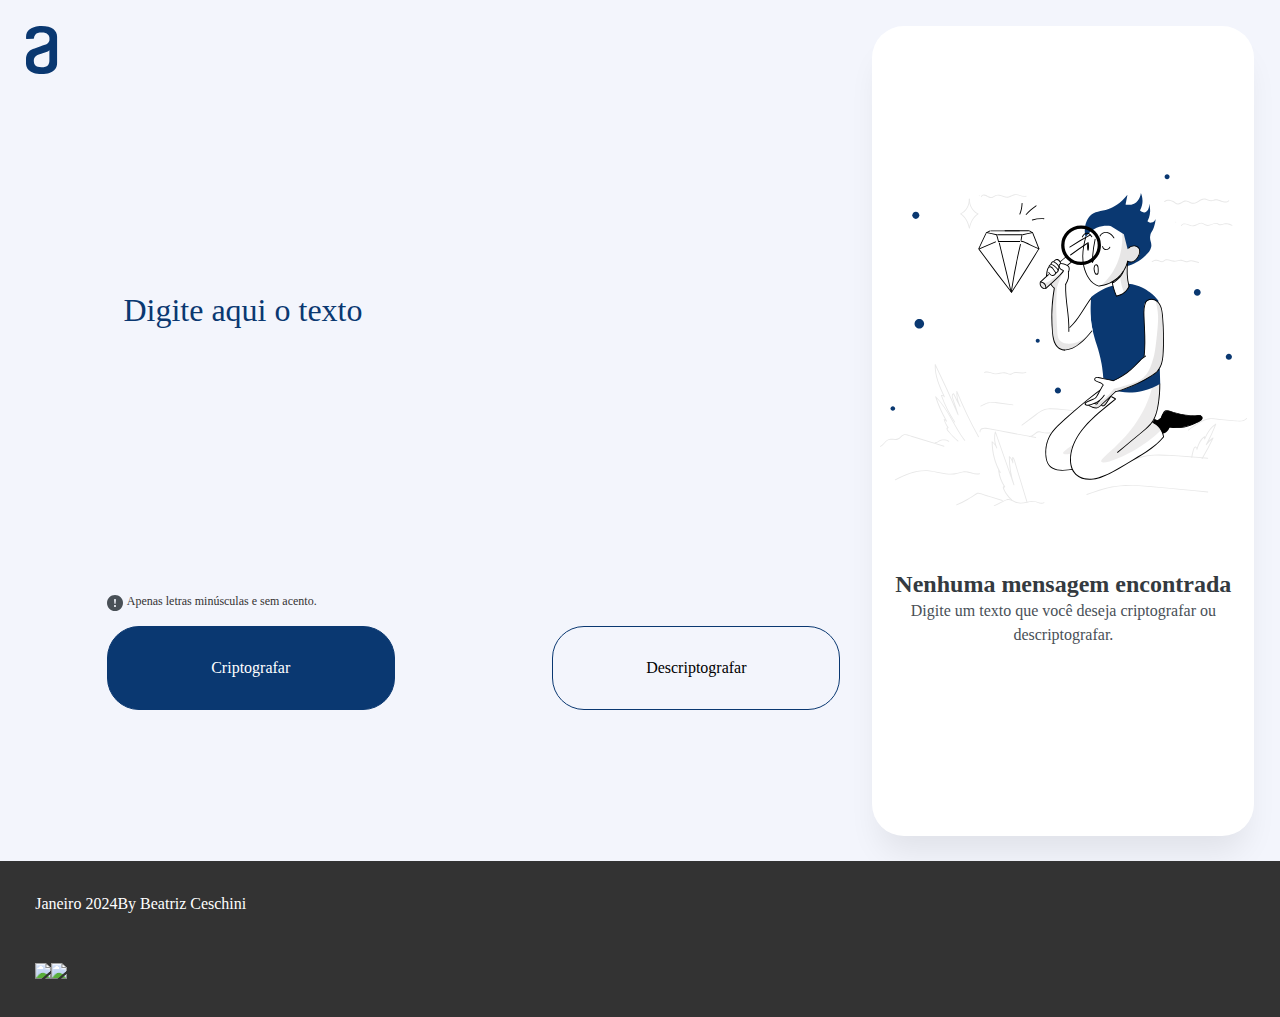
==== src/index.html @ 397d0a61 "css inicial da página" ====
<!DOCTYPE html>
<html lang="pt-br">
  <head>
    <meta charset="UTF-8" />
    <meta name="viewport" content="width=device-width, initial-scale=1.0" />

    <title>Decodificador de texto</title>

    <link rel="icon" type="image/x-icon" href="./img/Logo-A.svg" />
    <link rel="stylesheet" href="css/reset.css" />
    <link rel="stylesheet" href="css/style.css" />
  </head>
  <body>
    <div>
      <header>
        <img src="./img/Logo-A.svg" alt="Logo" />
      </header>
      <section id="text-area">
        <form>
          <div>
            <input id="text" aria-label="Digite aqui o texto" value="Digite aqui o texto" />
          </div>
          <div class="legend">
            <img src="./img/alert.svg" />
            <p>Apenas letras minúsculas e sem acento.</p>
          </div>
          <div class="buttons">
            <button id="button-blue" type="button">Criptografar</button>
            <button id="button-clean" type="button">Descriptografar</button>
          </div>
        </form>
      </section>
      <section id="text-result">
        <div id="graph-text">
          <p></p>
          <button id="button-clean">Copiar</button>
        </div>
        <div id="graph-ilustration" >
          <img src="./img/search.svg">
          <h4>Nenhuma mensagem encontrada</h4>
          <p>Digite um texto que você deseja criptografar ou descriptografar.</p>
        </div>
      </section>
    </div>
    <footer class="footer">
      <div id="dados">
        <p>Janeiro 2024</p>
        <p>By Beatriz Ceschini</p>
      </div>
      <div id="socialmidia">
        <a href="https://www.linkedin.com/in/beatrizceschini/"
          ><img height="20em" src="https://cdn.jsdelivr.net/gh/devicons/devicon/icons/linkedin/linkedin-original.svg"
        /></a>
        <a href="mailto:biaceschini@gmail.com"
          ><img
            height="20em"
            src="https://img.shields.io/badge/Gmail-D14836?style=for-the-badge&logo=gmail&logoColor=white"
        /></a>
      </div>
    </footer>
  </body>
</html>
---- src/css/style.css ----
body{
  background: #F3F5FC;
  display: flex;
  flex-direction: column;
  font-family: Inter;
  font-size: 1rem;
  font-style: normal;
  font-weight: 400;
}

body header{
  margin-right: 4%;
}

body div{
  display: flex;
  flex-direction: row;
  padding: 2%;
}

#text-area{
  display: flex;
  border: none;
  height: 90%;
  width: 66%;
  margin-right: 2rem;
}

#text-area form{
  display: flex;
  flex-direction: column;
  width: 100%;
  align-content: space-between;
}

#text{
  display: flex;
  height: 60vh;
  width: 100%;
  text-align: start;
  border: none;
  color: var(--Dark-blue-dark-blue-300, #0A3871);
  background-color: transparent; 
  font-family: Inter;
  font-size: 32px;
  font-style: normal;
  font-weight: 400;
}

#text:active{
  border: none;
}

.legend{
  color: #333;
  gap: 4px;
  font-family: Inter;
  font-size: 12px;
  font-style: normal;
  font-weight: 400;
  padding: 0px;
}

.buttons {
  display: flex;
  justify-content: space-between;
  padding-right: 0px;
  padding-left: 0px;
}

#button-blue{
  border-radius: 2em;
  border: 1px solid #0A3871;
  background-color: #0A3871;
  color: #FFFFFF;
  display: flex;
  width: 18rem;
  padding: 2em;
  align-items: center;
  gap: 6em;
  text-align: center;
  justify-content: center;
}

#text-result{
  background-color: #FFFFFF;
  height: 90%;
  box-shadow: 0px 24px 32px -8px rgba(0, 0, 0, 0.08);
  border-radius: 2em;
  height: 90vh;
  width: 33vw;
}

#button-clean{
  border-radius: 2em;
  border: 1px solid  #0A3871;
  display: flex;
  width: 18rem;
  padding: 2em;
  align-items: center;
  gap: 6em;
  text-align: center;
  justify-content: center;
}

#graph-text {
  display: none; 
}

#graph-ilustration{
  display: flex;
  height: 95%;
  flex-direction: column;
  justify-content: center;
  align-content: space-between;
}

#graph-ilustration img{
  margin-bottom: 4rem;
}

#graph-ilustration h4{
  color: #343A40;
  text-align: center;
  font-size: 24px;
  font-weight: 700;
  line-height: 120%; /* 28.8px */
}

#graph-ilustration p{
  color: #495057;
  text-align: center;
  font-size: 16px;
  line-height: 150%; 
}

.footer{
    background-color: #333;
    color: #fff;
    padding: 10px;
    position: relative;
    bottom: 0;
    width: 100%;
}
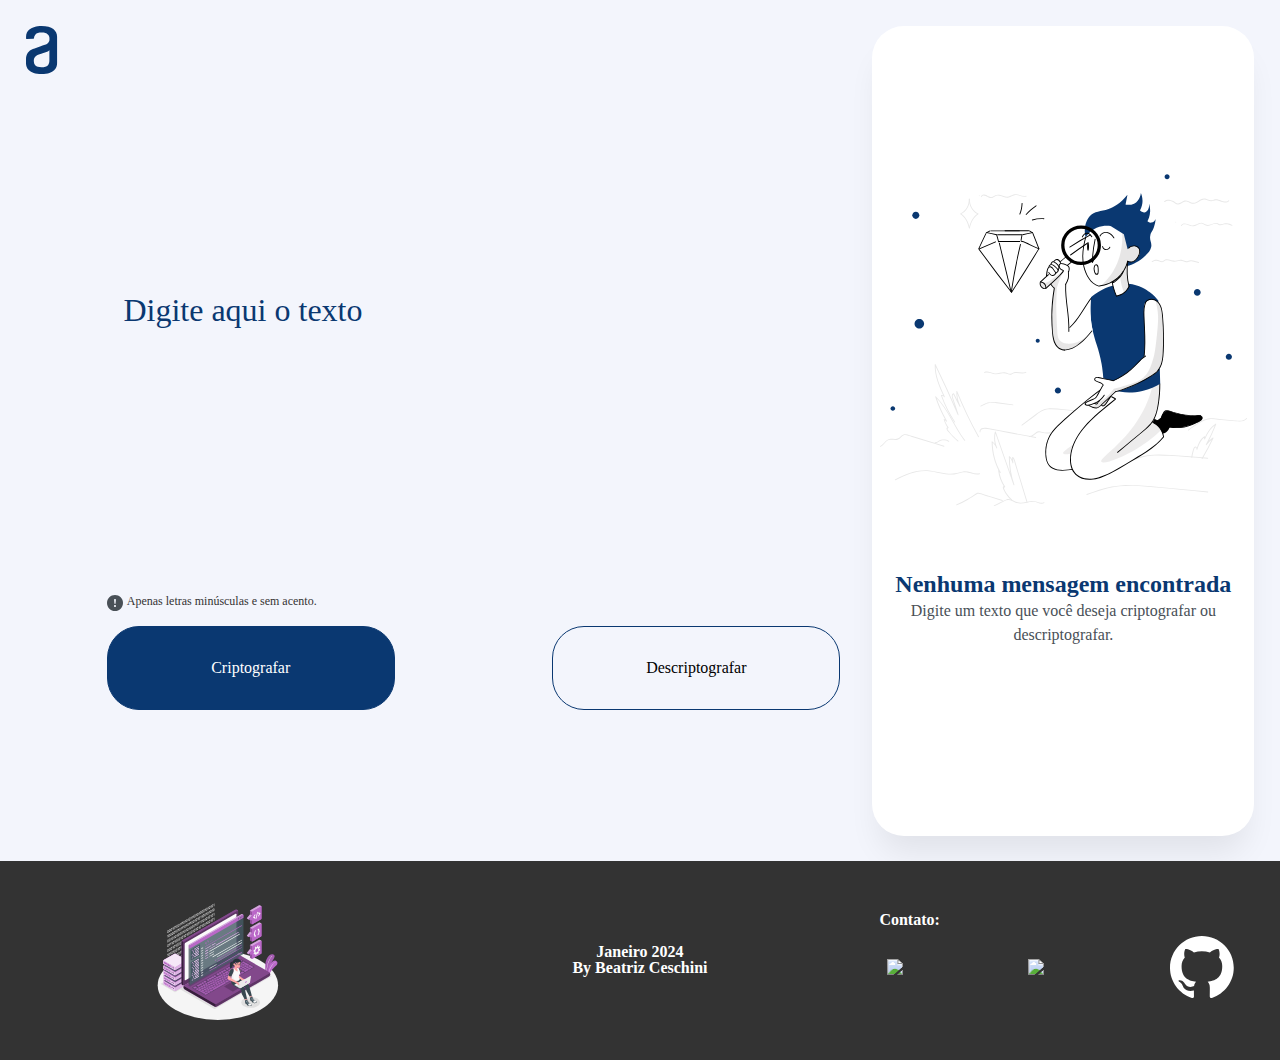
==== commit 397828d4: "footer css" ====
--- a/src/index.html
+++ b/src/index.html
@@ -35,27 +35,30 @@
           <p></p>
           <button id="button-clean">Copiar</button>
         </div>
-        <div id="graph-ilustration" >
-          <img src="./img/search.svg">
+        <div id="graph-ilustration">
+          <img src="./img/search.svg" />
           <h4>Nenhuma mensagem encontrada</h4>
           <p>Digite um texto que você deseja criptografar ou descriptografar.</p>
         </div>
       </section>
     </div>
     <footer class="footer">
+      <div><img src="./img/Coding-amico.svg" /></div>
       <div id="dados">
         <p>Janeiro 2024</p>
         <p>By Beatriz Ceschini</p>
       </div>
       <div id="socialmidia">
-        <a href="https://www.linkedin.com/in/beatrizceschini/"
-          ><img height="20em" src="https://cdn.jsdelivr.net/gh/devicons/devicon/icons/linkedin/linkedin-original.svg"
-        /></a>
-        <a href="mailto:biaceschini@gmail.com"
-          ><img
-            height="20em"
-            src="https://img.shields.io/badge/Gmail-D14836?style=for-the-badge&logo=gmail&logoColor=white"
-        /></a>
+        <h5>Contato:</h5>
+        <div>
+          <a href="https://www.linkedin.com/in/beatrizceschini/"
+            ><img src="https://cdn.jsdelivr.net/gh/devicons/devicon/icons/linkedin/linkedin-original.svg"
+          /></a>
+          <a href="mailto:biaceschini@gmail.com"
+            ><img src="https://img.shields.io/badge/Gmail-D14836?style=for-the-badge&logo=gmail&logoColor=white"
+          /></a>
+          <a href="https://github.com/TrizCes"><img src="./img/github-mark-white.svg" /></a>
+        </div>
       </div>
     </footer>
   </body>
--- a/src/css/style.css
+++ b/src/css/style.css
@@ -120,7 +120,7 @@
 }
 
 #graph-ilustration h4{
-  color: #343A40;
+  color: #0A3871;
   text-align: center;
   font-size: 24px;
   font-weight: 700;
@@ -141,4 +141,43 @@
     position: relative;
     bottom: 0;
     width: 100%;
+    display: flex;
+    justify-content: space-between;
+    align-items: center;
+}
+
+.footer div {
+  flex-direction: column;
+  width: 33%;
+  align-items: center;
+}
+
+.footer div img {
+  width: 8rem;
+}
+
+#dados{
+  flex-direction: column;
+  width: 33%;
+  align-items: center;
+  font-weight: bold;
+}
+
+#socialmidia{
+  flex-direction: column;
+  width: 33%;
+  align-items: self-start;
+  justify-content: space-between;
+  font-weight: bold;
+}
+
+#socialmidia img{
+  width: 4rem;
+}
+
+#socialmidia div{
+  display: flex;
+  flex-direction: row;
+  width: 99%;
+  justify-content: space-between;
 }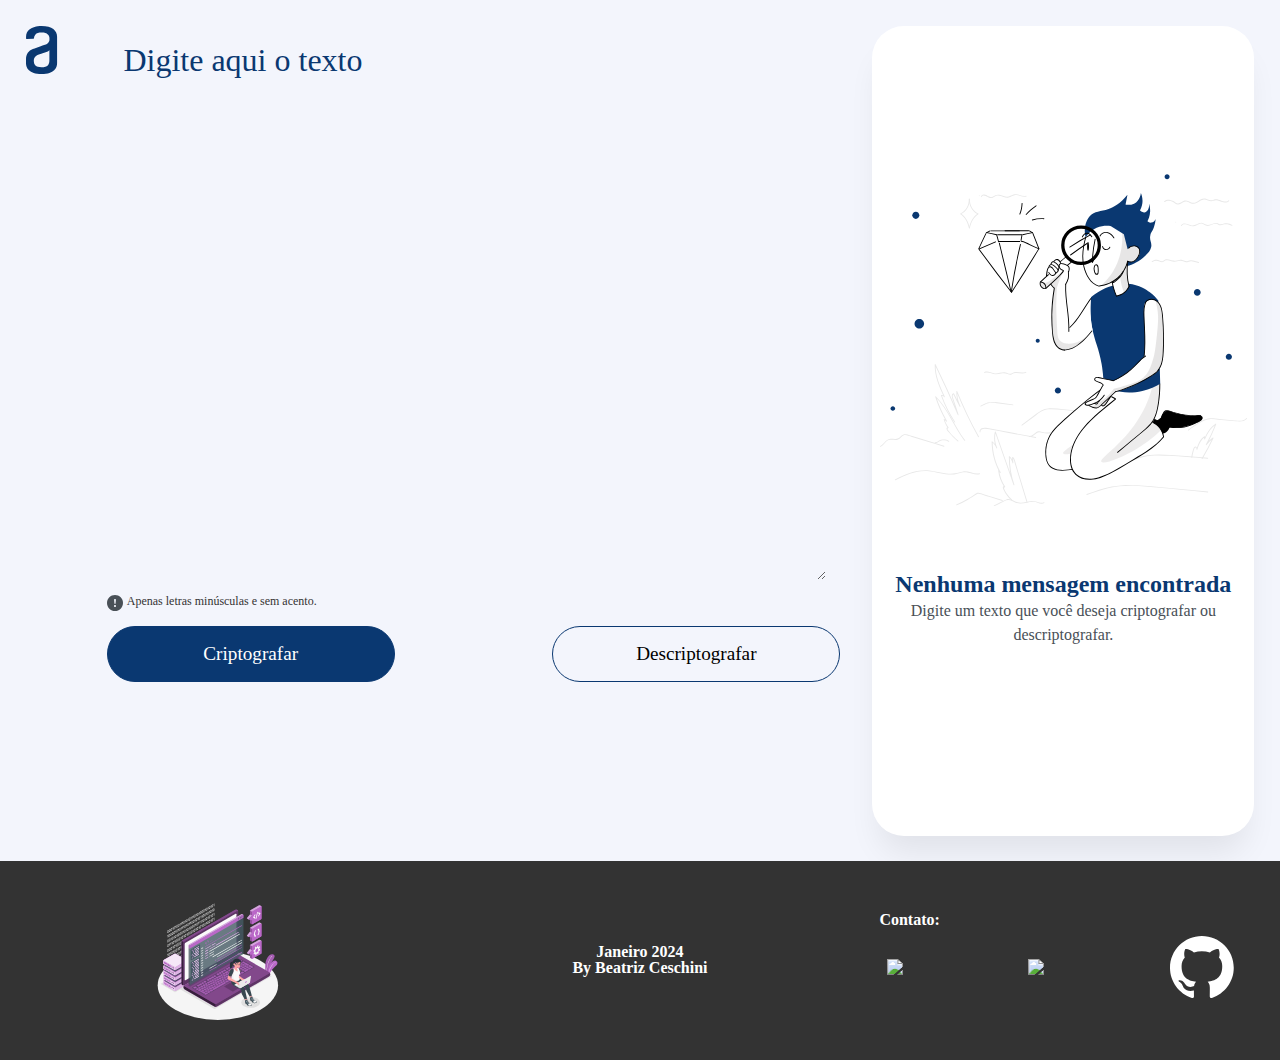
==== commit e1cf64f6: "Texto criptografado e transformações obrigatórias aplicadas" ====
--- a/src/index.html
+++ b/src/index.html
@@ -9,6 +9,7 @@
     <link rel="icon" type="image/x-icon" href="./img/Logo-A.svg" />
     <link rel="stylesheet" href="css/reset.css" />
     <link rel="stylesheet" href="css/style.css" />
+    <script src="index.js" async></script>
   </head>
   <body>
     <div>
@@ -18,23 +19,25 @@
       <section id="text-area">
         <form>
           <div>
-            <input id="text" aria-label="Digite aqui o texto" value="Digite aqui o texto" />
+            <textarea id="text" aria-label="Digite aqui o texto" placeholder="Digite aqui o texto"></textarea>
           </div>
           <div class="legend">
             <img src="./img/alert.svg" />
             <p>Apenas letras minúsculas e sem acento.</p>
           </div>
           <div class="buttons">
-            <button id="button-blue" type="button">Criptografar</button>
-            <button id="button-clean" type="button">Descriptografar</button>
+            <button id="cript" class="button-blue" type="button">Criptografar</button>
+            <button id="descript" class="button-clean" type="button">Descriptografar</button>
           </div>
         </form>
       </section>
       <section id="text-result">
+
         <div id="graph-text">
-          <p></p>
-          <button id="button-clean">Copiar</button>
+          <p id="newtext"></p>
+          <button id="copybutton" class="button-clean">Copiar</button>
         </div>
+
         <div id="graph-ilustration">
           <img src="./img/search.svg" />
           <h4>Nenhuma mensagem encontrada</h4>
--- a/src/css/style.css
+++ b/src/css/style.css
@@ -39,7 +39,7 @@
   width: 100%;
   text-align: start;
   border: none;
-  color: var(--Dark-blue-dark-blue-300, #0A3871);
+  color: #0A3871;
   background-color: transparent; 
   font-family: Inter;
   font-size: 32px;
@@ -68,14 +68,15 @@
   padding-left: 0px;
 }
 
-#button-blue{
+.button-blue{
   border-radius: 2em;
   border: 1px solid #0A3871;
   background-color: #0A3871;
   color: #FFFFFF;
+  font-size: 1.2rem;
   display: flex;
   width: 18rem;
-  padding: 2em;
+  padding: 1rem;
   align-items: center;
   gap: 6em;
   text-align: center;
@@ -91,20 +92,33 @@
   width: 33vw;
 }
 
-#button-clean{
+.button-clean{
   border-radius: 2em;
   border: 1px solid  #0A3871;
   display: flex;
   width: 18rem;
-  padding: 2em;
+  padding: 1rem;
   align-items: center;
   gap: 6em;
   text-align: center;
   justify-content: center;
+  font-size: 1.2rem;
 }
 
 #graph-text {
-  display: none; 
+  display: none;
+  padding: 1rem;
+  height: 98%;
+  flex-direction: column;
+  justify-content: space-between; 
+  align-items: center;
+}
+#graph-text textarea{
+  width: 90rem;
+}
+
+textarea::placeholder {
+  color: #0A3871;
 }
 
 #graph-ilustration{
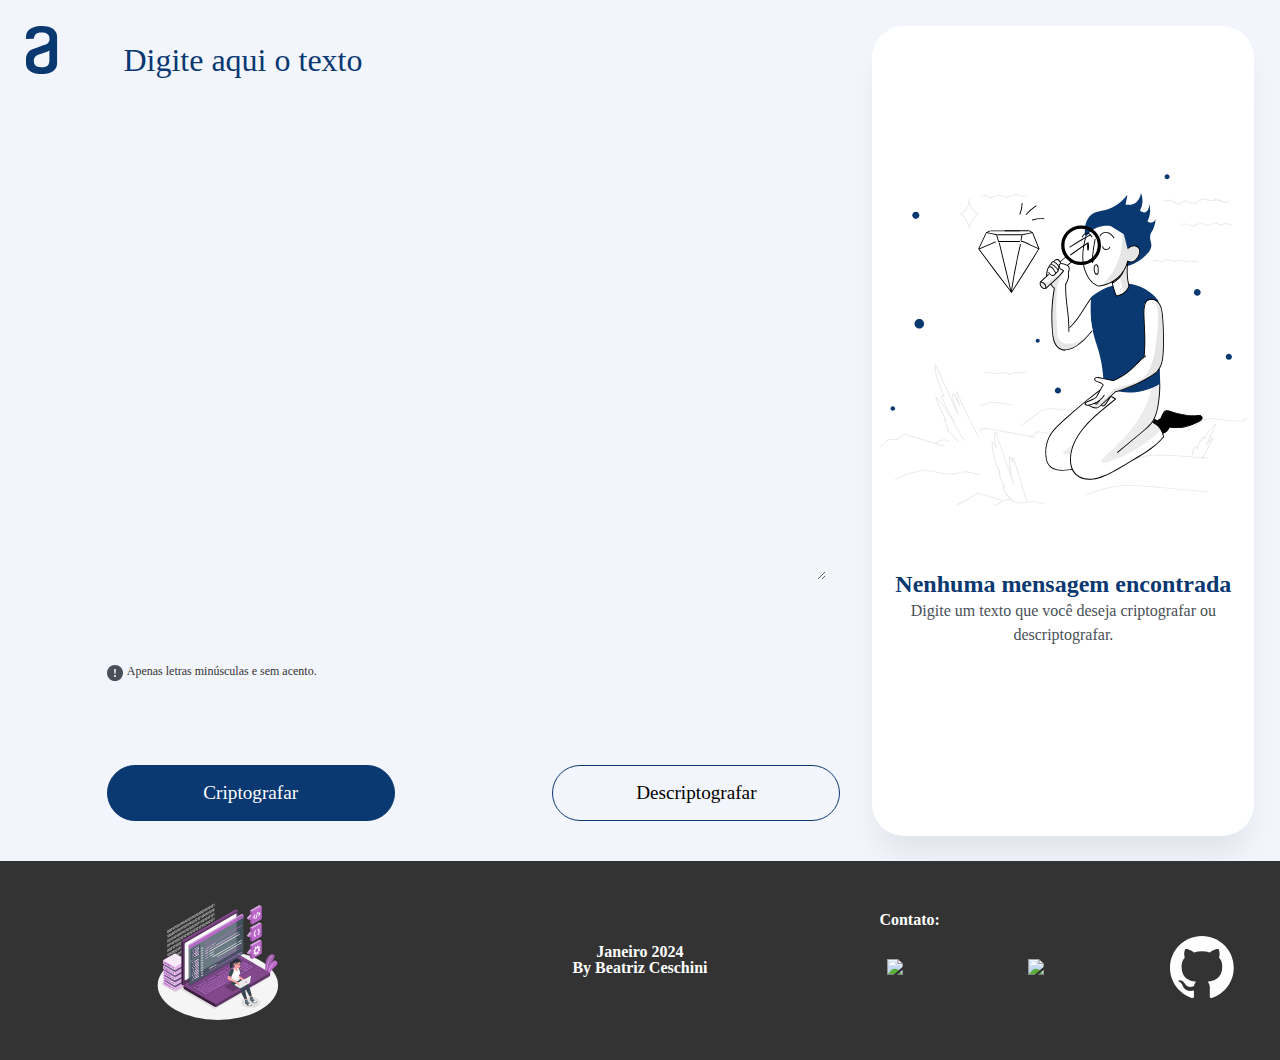
==== commit b2f5ee1b: "copia do texto melhorada" ====
--- a/src/index.html
+++ b/src/index.html
@@ -32,10 +32,9 @@
         </form>
       </section>
       <section id="text-result">
-
         <div id="graph-text">
           <p id="newtext"></p>
-          <button id="copybutton" class="button-clean">Copiar</button>
+          <button id="copybutton" class="button-clean" type="button"></button>
         </div>
 
         <div id="graph-ilustration">
--- a/src/css/style.css
+++ b/src/css/style.css
@@ -21,7 +21,7 @@
 #text-area{
   display: flex;
   border: none;
-  height: 90%;
+  height: 90vh;
   width: 66%;
   margin-right: 2rem;
 }
@@ -29,8 +29,9 @@
 #text-area form{
   display: flex;
   flex-direction: column;
+  height: 100%;
   width: 100%;
-  align-content: space-between;
+  justify-content: space-between;
 }
 
 #text{
@@ -51,6 +52,10 @@
   border: none;
 }
 
+textarea::placeholder {
+  color: #0A3871;
+}
+
 .legend{
   color: #333;
   gap: 4px;
@@ -85,11 +90,10 @@
 
 #text-result{
   background-color: #FFFFFF;
-  height: 90%;
+  height: 90vh;
+  width: 33vw;
   box-shadow: 0px 24px 32px -8px rgba(0, 0, 0, 0.08);
   border-radius: 2em;
-  height: 90vh;
-  width: 33vw;
 }
 
 .button-clean{
@@ -109,16 +113,16 @@
   display: none;
   padding: 1rem;
   height: 98%;
+  width: 98%;
   flex-direction: column;
   justify-content: space-between; 
   align-items: center;
 }
-#graph-text textarea{
-  width: 90rem;
-}
-
-textarea::placeholder {
-  color: #0A3871;
+
+#graph-text p {
+  width: 92%;
+  word-wrap: break-word;
+  overflow-wrap: break-word;
 }
 
 #graph-ilustration{
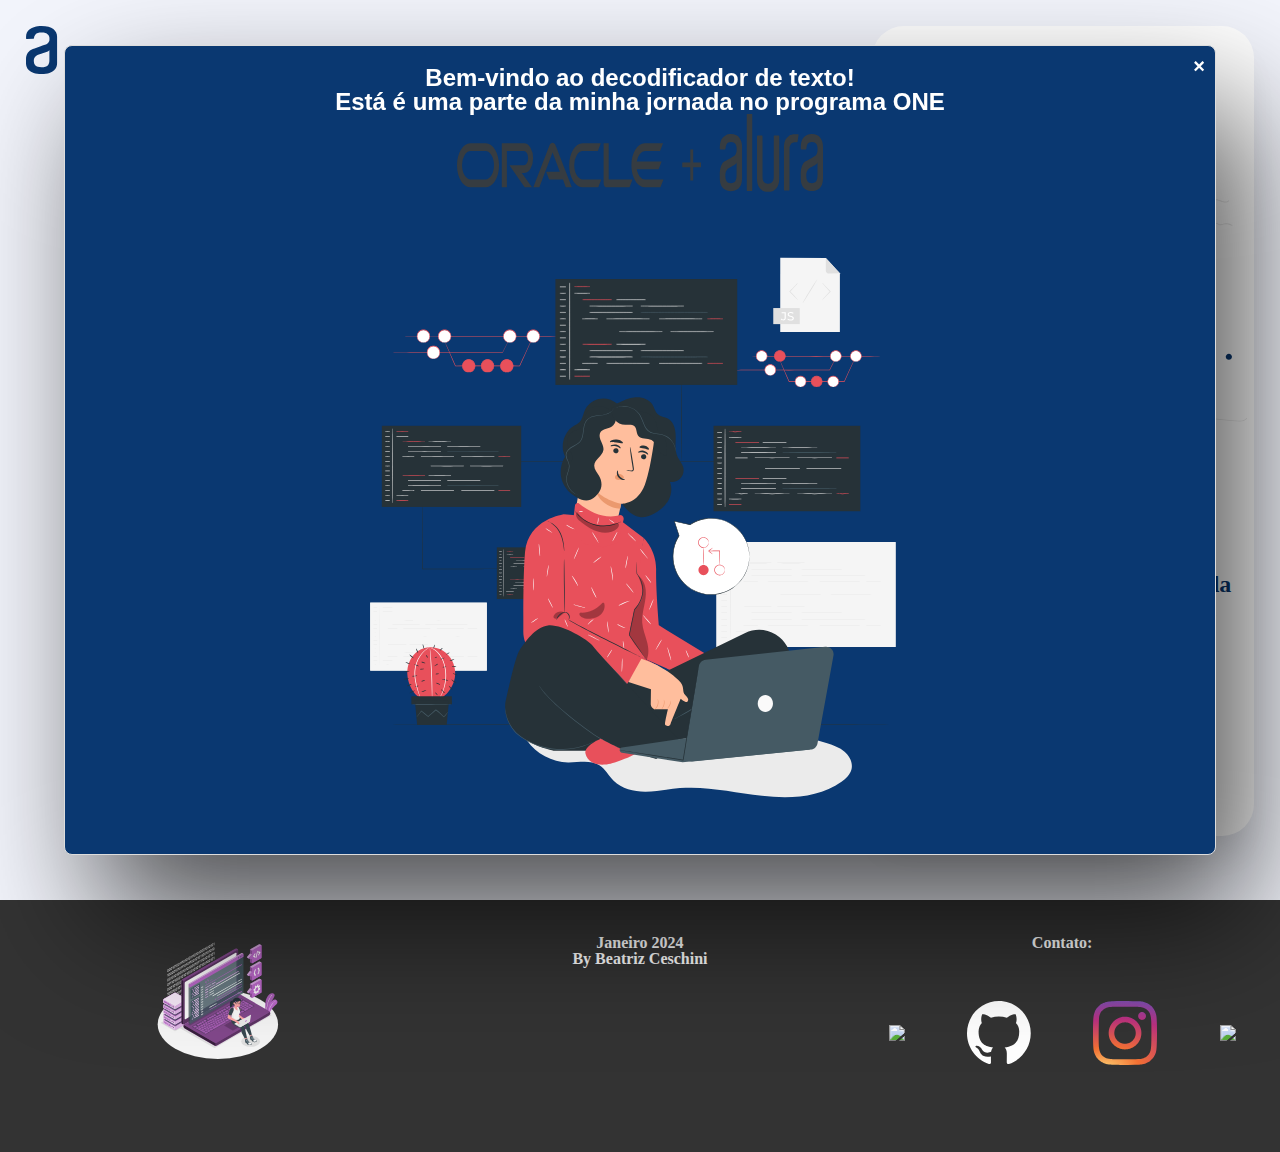
==== commit 35cf2836: "aprimoramentos" ====
--- a/src/index.html
+++ b/src/index.html
@@ -10,8 +10,18 @@
     <link rel="stylesheet" href="css/reset.css" />
     <link rel="stylesheet" href="css/style.css" />
     <script src="index.js" async></script>
+    <script src="./js/alert-component.js"></script>
   </head>
   <body>
+    <div id="customAlert" class="alert">
+      <span class="close" onclick="closeAlert()">&times;</span>
+      <p>
+        Bem-vindo ao decodificador de texto!<br />
+        Está é uma parte da minha jornada no programa ONE <br />
+        <img style="width: 33%;" src="./img/oracle-alura.1689860202.svg" />
+      </p>
+      <img src="./img/7230642_3593970.svg" />
+    </div>
     <div>
       <header>
         <img src="./img/Logo-A.svg" alt="Logo" />
@@ -26,8 +36,8 @@
             <p>Apenas letras minúsculas e sem acento.</p>
           </div>
           <div class="buttons">
-            <button id="cript" class="button-blue" type="button">Criptografar</button>
-            <button id="descript" class="button-clean" type="button">Descriptografar</button>
+            <button id="encrypt" class="button-blue" type="button">Criptografar</button>
+            <button id="decrypt" class="button-clean" type="button">Descriptografar</button>
           </div>
         </form>
       </section>
@@ -56,10 +66,11 @@
           <a href="https://www.linkedin.com/in/beatrizceschini/"
             ><img src="https://cdn.jsdelivr.net/gh/devicons/devicon/icons/linkedin/linkedin-original.svg"
           /></a>
+          <a href="https://github.com/TrizCes"><img src="./img/github-mark-white.svg" /></a>
+          <a href="https://www.instagram.com/beatrizceschini/"><img src="./img/instagram-icon.svg" /></a>
           <a href="mailto:biaceschini@gmail.com"
             ><img src="https://img.shields.io/badge/Gmail-D14836?style=for-the-badge&logo=gmail&logoColor=white"
           /></a>
-          <a href="https://github.com/TrizCes"><img src="./img/github-mark-white.svg" /></a>
         </div>
       </div>
     </footer>
--- a/src/css/style.css
+++ b/src/css/style.css
@@ -14,6 +14,7 @@
 
 body div{
   display: flex;
+  height: 100vh;
   flex-direction: row;
   padding: 2%;
 }
@@ -21,7 +22,7 @@
 #text-area{
   display: flex;
   border: none;
-  height: 90vh;
+  height: 95%;
   width: 66%;
   margin-right: 2rem;
 }
@@ -57,6 +58,7 @@
 }
 
 .legend{
+  height: 16px;
   color: #333;
   gap: 4px;
   font-family: Inter;
@@ -66,11 +68,17 @@
   padding: 0px;
 }
 
+.legend img {
+  width: 12px;
+}
+
 .buttons {
   display: flex;
   justify-content: space-between;
+  height: 6rem;
   padding-right: 0px;
   padding-left: 0px;
+  gap: 8rem;
 }
 
 .button-blue{
@@ -80,12 +88,15 @@
   color: #FFFFFF;
   font-size: 1.2rem;
   display: flex;
-  width: 18rem;
   padding: 1rem;
-  align-items: center;
-  gap: 6em;
+  width: 48%;
+  align-items: center;
   text-align: center;
   justify-content: center;
+}
+
+.button-blue:hover{
+  background-color: #0a3871a5 ;
 }
 
 #text-result{
@@ -100,19 +111,21 @@
   border-radius: 2em;
   border: 1px solid  #0A3871;
   display: flex;
-  width: 18rem;
   padding: 1rem;
-  align-items: center;
-  gap: 6em;
+  width: 48%;
+  align-items: center;
   text-align: center;
   justify-content: center;
   font-size: 1.2rem;
 }
 
+.button-clean:hover{
+  background-color: rgba(0, 0, 0, 0.08);
+}
+
 #graph-text {
   display: none;
-  padding: 1rem;
-  height: 98%;
+  height: 99%;
   width: 98%;
   flex-direction: column;
   justify-content: space-between; 
@@ -156,17 +169,16 @@
     background-color: #333;
     color: #fff;
     padding: 10px;
-    position: relative;
-    bottom: 0;
     width: 100%;
+    height: 28vh;
     display: flex;
     justify-content: space-between;
-    align-items: center;
 }
 
 .footer div {
   flex-direction: column;
   width: 33%;
+  height: 100%;
   align-items: center;
 }
 
@@ -174,9 +186,14 @@
   width: 8rem;
 }
 
+.footer div img:hover{
+  transform: rotate(0.04turn);
+}
+
 #dados{
   flex-direction: column;
   width: 33%;
+  height: 100%;
   align-items: center;
   font-weight: bold;
 }
@@ -184,7 +201,7 @@
 #socialmidia{
   flex-direction: column;
   width: 33%;
-  align-items: self-start;
+  height: 100%;
   justify-content: space-between;
   font-weight: bold;
 }
@@ -198,4 +215,45 @@
   flex-direction: row;
   width: 99%;
   justify-content: space-between;
-}+}
+
+.alert {
+  display: flex;
+  flex-direction: column;
+  justify-content: space-between;
+  align-items: center;
+  position: fixed;
+  top: 50%;
+  left: 50%;
+  width: 90vw;
+  height: 90vh;
+  transform: translate(-50%, -50%);
+  padding: 20px;
+  background-color: #0A3871;
+  border: 1px solid #ddd;
+  border-radius: 8px;
+  box-shadow: 2rem 4rem 8rem rgba(0, 0, 0, 0.683);
+  z-index: 1;
+  color: #FFFFFF;
+  font-family: 'Gill Sans', 'Gill Sans MT', Calibri, 'Trebuchet MS', sans-serif;
+  font-size: 24px;
+  font-weight: bold;
+}
+
+.alert p {
+  margin: 0;
+  width: 100%;
+  text-align: center;
+}
+
+.alert img {
+  height: 80%;
+}
+
+.close {
+  position: absolute;
+  top: 10px;
+  right: 10px;
+  font-size: 20px;
+  cursor: pointer;
+}
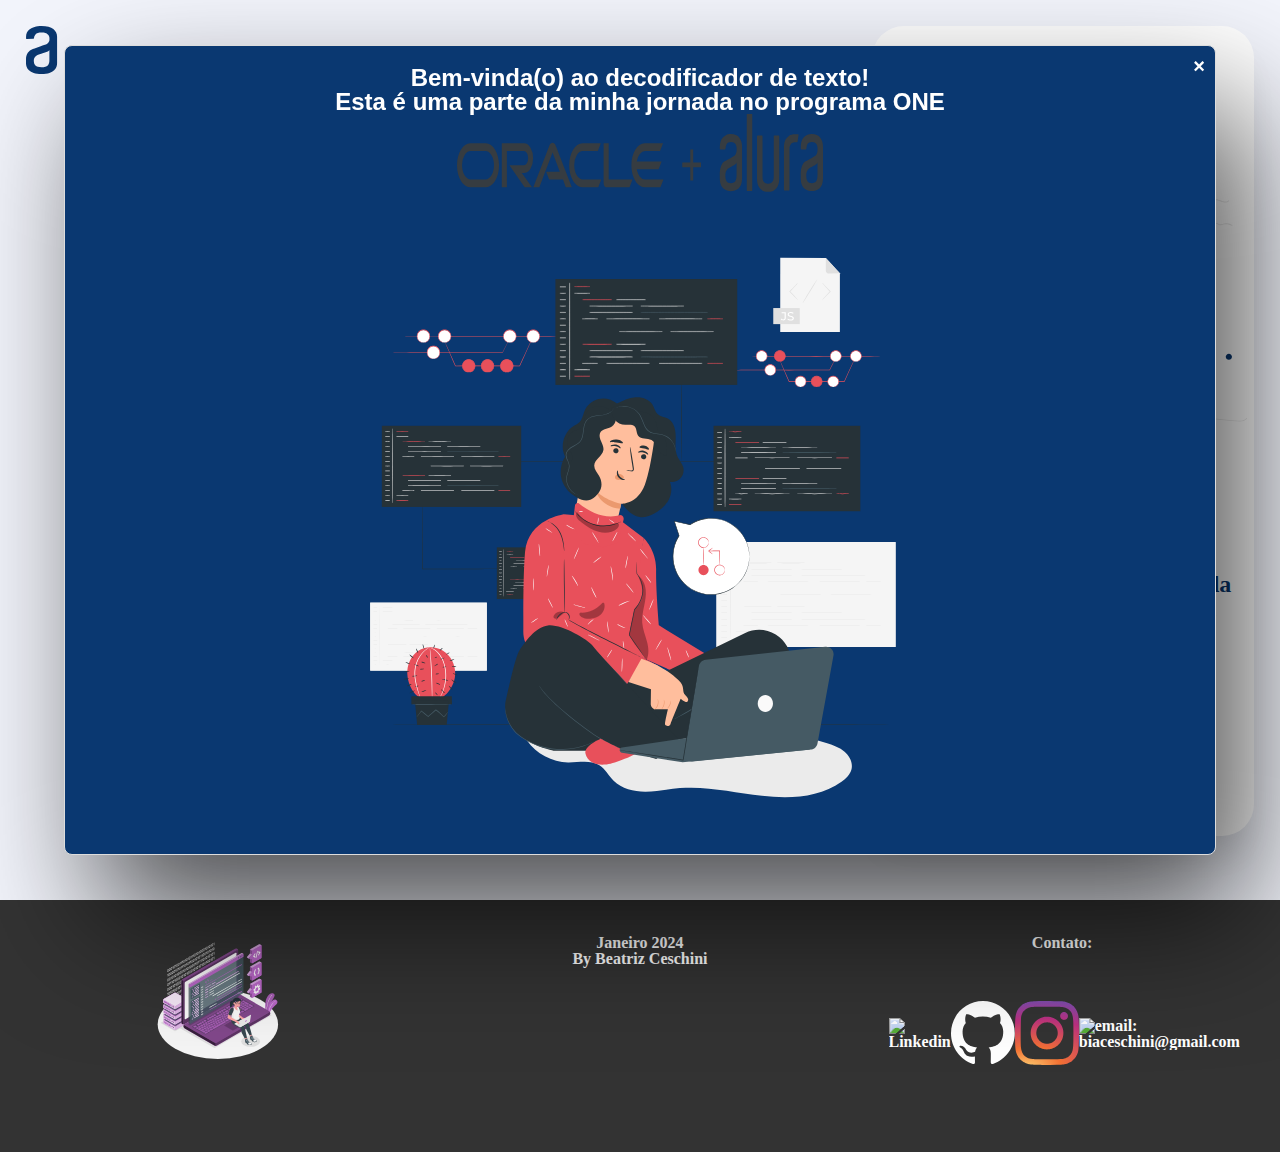
==== commit a69a683c: "aprimoramento links" ====
--- a/src/index.html
+++ b/src/index.html
@@ -16,9 +16,9 @@
     <div id="customAlert" class="alert">
       <span class="close" onclick="closeAlert()">&times;</span>
       <p>
-        Bem-vindo ao decodificador de texto!<br />
-        Está é uma parte da minha jornada no programa ONE <br />
-        <img style="width: 33%;" src="./img/oracle-alura.1689860202.svg" />
+        Bem-vinda(o) ao decodificador de texto!<br />
+        Esta é uma parte da minha jornada no programa ONE <br />
+        <img style="width: 33%" src="./img/oracle-alura.1689860202.svg" />
       </p>
       <img src="./img/7230642_3593970.svg" />
     </div>
@@ -63,13 +63,21 @@
       <div id="socialmidia">
         <h5>Contato:</h5>
         <div>
-          <a href="https://www.linkedin.com/in/beatrizceschini/"
-            ><img src="https://cdn.jsdelivr.net/gh/devicons/devicon/icons/linkedin/linkedin-original.svg"
+          <a href="https://www.linkedin.com/in/beatrizceschini/" target="_blank"
+            ><img
+              src="https://cdn.jsdelivr.net/gh/devicons/devicon/icons/linkedin/linkedin-original.svg"
+              alt="Linkedin"
           /></a>
-          <a href="https://github.com/TrizCes"><img src="./img/github-mark-white.svg" /></a>
-          <a href="https://www.instagram.com/beatrizceschini/"><img src="./img/instagram-icon.svg" /></a>
+          <a href="https://github.com/TrizCes" target="_blank"
+            ><img src="./img/github-mark-white.svg" alt="GitHub"
+          /></a>
+          <a href="https://www.instagram.com/beatrizceschini/" target="_blank"
+            ><img src="./img/instagram-icon.svg" alt="instagram"
+          /></a>
           <a href="mailto:biaceschini@gmail.com"
-            ><img src="https://img.shields.io/badge/Gmail-D14836?style=for-the-badge&logo=gmail&logoColor=white"
+            ><img
+              src="https://img.shields.io/badge/Gmail-D14836?style=for-the-badge&logo=gmail&logoColor=white"
+              alt="email: biaceschini@gmail.com"
           /></a>
         </div>
       </div>
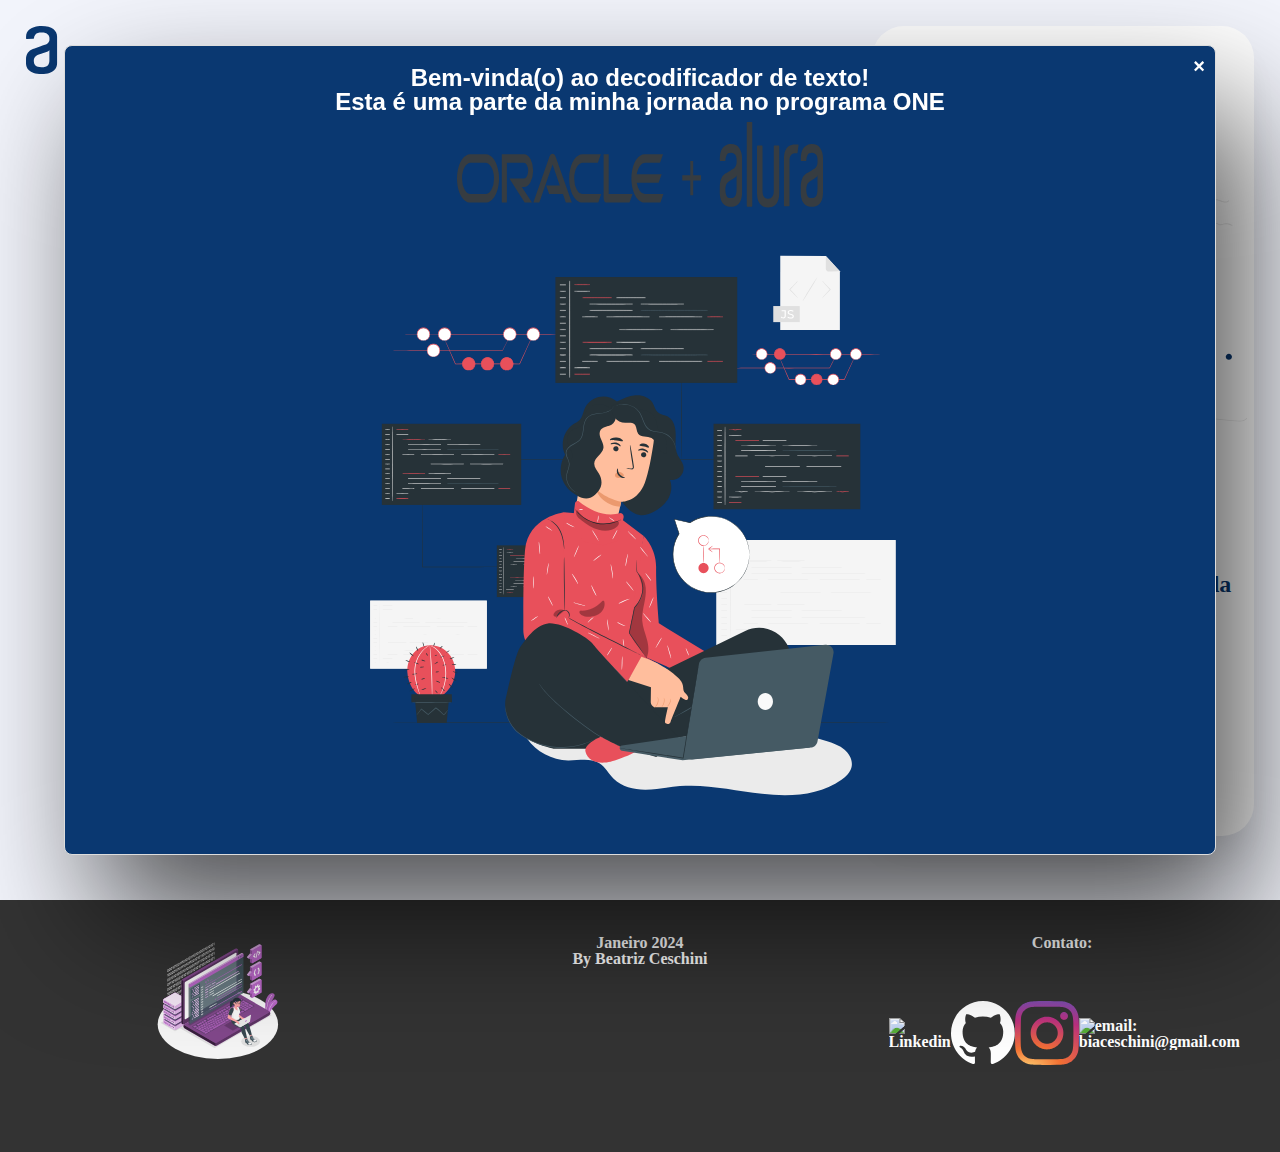
==== commit 710efae5: "Responsividade para telas menores de 800px" ====
--- a/src/index.html
+++ b/src/index.html
@@ -18,7 +18,7 @@
       <p>
         Bem-vinda(o) ao decodificador de texto!<br />
         Esta é uma parte da minha jornada no programa ONE <br />
-        <img style="width: 33%" src="./img/oracle-alura.1689860202.svg" />
+        <img src="./img/oracle-alura.1689860202.svg" />
       </p>
       <img src="./img/7230642_3593970.svg" />
     </div>
--- a/src/css/style.css
+++ b/src/css/style.css
@@ -248,6 +248,11 @@
 
 .alert img {
   height: 80%;
+  margin: 8px 2px 2px 2px;
+}
+
+div p img { 
+  width: 33%;
 }
 
 .close {
@@ -257,3 +262,98 @@
   font-size: 20px;
   cursor: pointer;
 }
+
+@media screen and (max-width: 800px) {
+  body header{
+    display: none;
+  }
+
+  body div{
+    flex-direction: column;
+    gap: 0.2rem;
+    height: max-content;
+    width: 98.5vw;
+    align-items: center;
+    justify-content: space-around;
+  }
+
+  #text-area{
+    display: flex;
+    border: none;
+    height: 95vh;
+    width: 100%;
+    margin: 0 0 2rem 0;
+  }
+
+  #text-area div {
+    padding: 0;
+  }
+
+  .buttons {
+    display: flex;
+    justify-content: space-between;
+    height: max-content;
+    margin-top: 0.5rem;
+    padding-right: 0px;
+    padding-left: 0px;
+    gap: 1rem;
+  }
+
+  #text-result{
+    background-color: #FFFFFF;
+    height: max-content;
+    width: 100%;
+    box-shadow: 0px 24px 32px -8px rgba(0, 0, 0, 0.08);
+    border-radius: 2em;
+  }
+
+  #graph-ilustration {
+    width: 98%;
+    align-items: center;
+    padding: 2px;
+  }
+
+  #graph-ilustration img {
+    width: 95%;
+    margin: 2px;
+  }
+
+  #graph-text p{
+    font-size: 18px;
+    margin: 8px 0 8px 0;
+  }
+
+  .footer {
+    flex-wrap: wrap;
+    padding: 2px;
+    height: 20vh;
+  } 
+
+  .footer div {
+    padding: 0;
+  }
+
+  #dados {
+    padding: 16px 0 16px 0;
+    justify-content: space-around;
+    text-align: center;
+  }
+
+  #socialmidia div{
+    flex-direction: column;
+  }
+
+  #socialmidia  img{
+    width: 1.65rem;
+  }
+
+  .alert img {
+    margin: 2px;
+    height: 65%;
+  }
+
+  div p img { 
+    width: 50%;
+    margin-bottom: 2px;
+  }
+}
